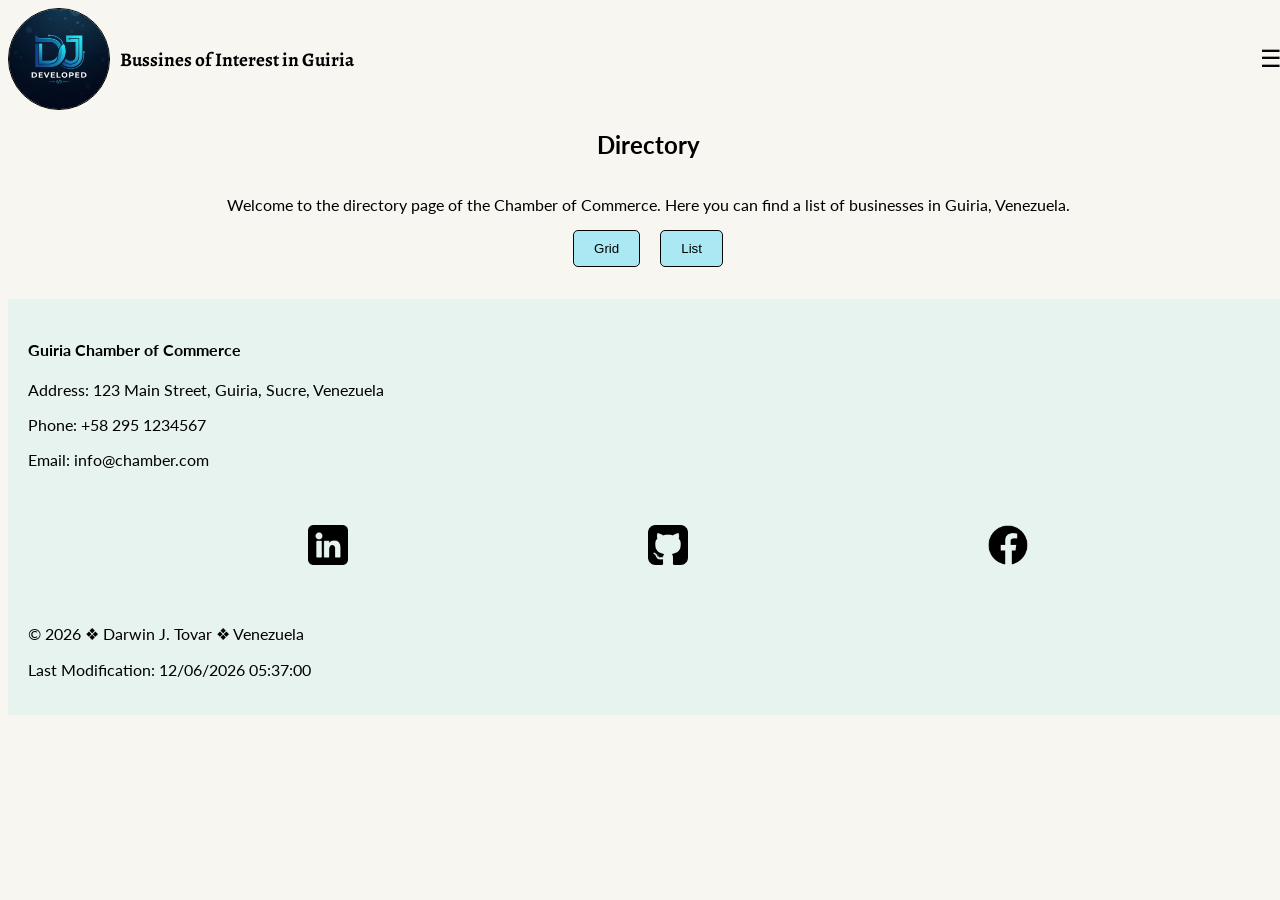
==== chamber/directory.html @ 314cca7e "first commint correction json file name" ====
<!DOCTYPE html>
<html lang="en">
<head>
    <meta charset="UTF-8">
    <meta name="viewport" content="width=device-width, initial-scale=1.0">
    <meta name="description" content="This is a directory page for the chamber section of the website for CSE231">
    <meta name="author" content="Darwin J Tovar">
    <link rel="stylesheet" href="styles/directory.css">
    <link rel="stylesheet" href="styles/directory-large.css" media="screen and (min-width: 768px)">
    <link rel="preconnect" href="https://fonts.googleapis.com" />
    <link rel="preconnect" href="https://fonts.gstatic.com" crossorigin />
    <link
      href="https://fonts.googleapis.com/css2?family=Alegreya:ital,wght@0,400..900;1,400..900&family=Lato:ital,wght@0,100;0,300;0,400;0,700;0,900;1,100;1,300;1,400;1,700;1,900&display=swap"
      rel="stylesheet"
    />
    <link rel="icon" href="images/favicon.ico"  type="image/x-icon"> 

    <script src="scripts/directory.js" defer></script>
    
    <title>Bussines Guiria</title>
</head>
<body>
    <header class="header-home">
        <section class="nav-title">
            <img src="../images/logo-home.png" alt="logo for Darwin j Tovar">
            <h2>Bussines of Interest in Guiria</h2>
        </section>

        <nav class="nav-home">
            <button id="hamburger">&#9776;</button>
            <a href="#">Home</a>
            <a href="#">Discover</a>
            <a href="#">Directory</a>
            <a href="#">Join</a>

        </nav>
    </header>
    <main>
        <section id="directory">
            <h1>Directory</h1>
            <p>Welcome to the directory page of the Chamber of Commerce. Here you can find a list of businesses in Guiria, Venezuela.</p>
            <div id="view-buttons">
                <button id="grid-view">Grid</button>
                <button id="list-view">List</button>
            </div>
            
            <ul id="business-list">
                <!-- Business entries will be dynamically populated here -->
            </ul>
        </section>
    </main>
    <footer>
        <section class="footer-info">
            <h4>Guiria Chamber of Commerce</h4>
            <p>Address: 123 Main Street, Guiria, Sucre, Venezuela</p>
            <p>Phone: +58 295 1234567</p>
            <p>Email: info@chamber.com</p>
        </section>
        <section class="contact">
            <a href="linkedin"><img src="../images/linkedin.png" alt=""></a>
            <a href="github"><img src="../images/signo-de-github.png" alt=""></a>
            <a href="facebook"><img src="../images/facebook.png" alt=""></a>
        </section>
        <section class="js-footer">
            <p id="year"><span></span></p>
            <p id="lastModified"></p>
        </section>
    </footer>
</body>
</html>
---- chamber/styles/directory.css ----
:root{
    --accent1: #050505;
    --accent2: #2b2d42;
    --primary-color: #aae9f3;
    --secondary-color: #f05454;
    --background-color:  #f8f6f0;
    --titles-font: 'alegreya', serif;
    --body-font: 'lato', sans-serif;
    --footer: #e7f3ef;
}
body{
    width:100%;
    display: flex;
    flex-direction: column;
    align-items: center;
    justify-content: center;
    background-color: var(--background-color);
    font-family: var(--body-font);

}

.header-home{
    width: 100%;
    display: flex;
    flex-direction: row;
    justify-content: space-between;
    align-items: center;
}
.header-home section{
    font-family: var(--titles-font);
    font-size: 0.8rem;
    display: flex;
    flex-direction: row;
    align-items: center;
    gap: 10px;
    
}
.header-home img{
    width: 100px;
    height: 100px;
    border-radius: 50%;
    border: 1px solid black;
}
.header-home nav button{
    background: none;
    border: none;
    color: var(--accent1);
    font-size: 24px;
    cursor: pointer;
}
nav a{
    display: none;
}
.nav-home.show {
    position: absolute;
    top: 0px;
    right: 0px;
    border: none;
    box-shadow: none;
    outline: none;
    margin: 0;
    display: flex;
    flex-direction: column;
    background-color: var(--primary-color);
    gap: 10px;
    z-index: 1000;
    width: 100%;
  
}
.nav-home.show a {
    display: block;
    color: var(--accent1);
    padding: 10px 0;
    text-decoration: none;
    align-self: center;
   
}
main{
    width: 80%;
    display: flex;
    flex-direction: column;
    justify-content: center;
    align-items: center;
}
#view-buttons{
    width: 100%;
    display: flex;
    flex-direction: row;
    justify-content: center;
    align-items: center;
    gap: 20px;
}
#view-buttons button{
    background-color: var(--primary-color);
    border: 1px solid var(--accent1);
    border-radius: 5px;
    padding: 10px 20px;
    cursor: pointer;
}
#view-buttons button:hover{
    background-color: var(--secondary-color);
    color: var(--accent1);
}
#directory{
    width: 100%;
    display: flex;
    flex-direction: column;
    justify-content: center;
    align-items: center;
}
.member-card{
    width: 80%;
    display: flex;
    flex-direction: column;
    justify-content: center;
    align-items: center;
    border: 1px solid var(--accent1);
    background-color: var(--primary-color);
    border-radius: 10px;
    padding: 20px;
    margin-bottom: 20px;
}
.member-card h3{
    width: 100%;
    text-align: center;
    font-family: var(--titles-font);
}
.member-card p{
    width: 100%;
    text-align: justify;
    font-family: var(--body-font);
}
.member-card a{
    width: 100%;
    text-align: center;
    font-family: var(--body-font);
    color: var(--accent2);
    text-decoration: none;
}
.member-card a:hover{
    cursor: pointer;
    color: var(--secondary-color);
    text-decoration: underline;
}
.member-card img{
    width: 100%;
    border-radius: 15px;
}
footer{
    width: 100%;
    background-color: var(--footer);
    display: flex;
    flex-direction: column;

    
}
footer section{
    width: 100%;

    gap: 20px;
    padding: 20px ;
}
.contact{
    display: flex;
    flex-direction: row;
    justify-content: space-evenly;
    gap: 20px;
    
}
.contact img{
    width: 40px;
}

.js-footer{
    width: 100%;

    
}
---- chamber/styles/directory-large.css ----
@media screen and (min-width: 768px) {
    body{
        max-width: 100%;
        display: flex;
        flex-direction: column;
        justify-content: center;
        align-items: center;
    }
    
}
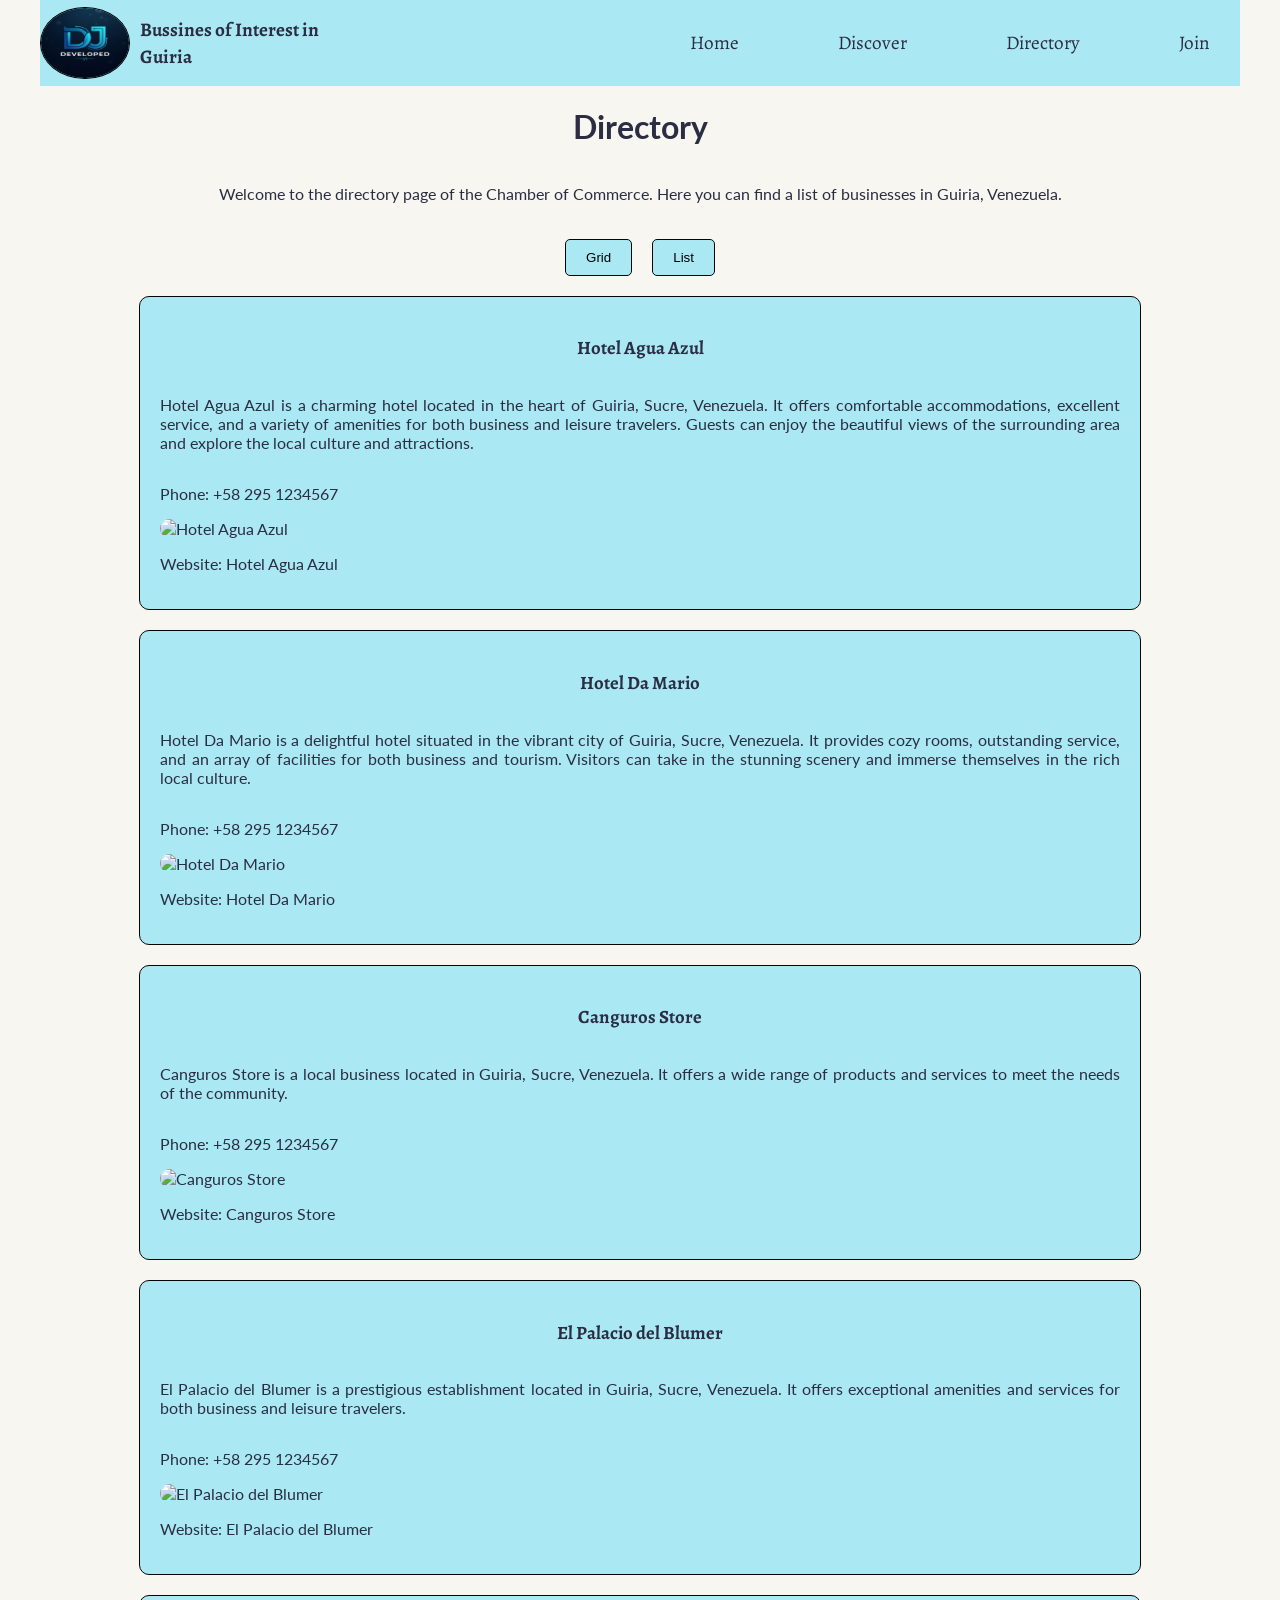
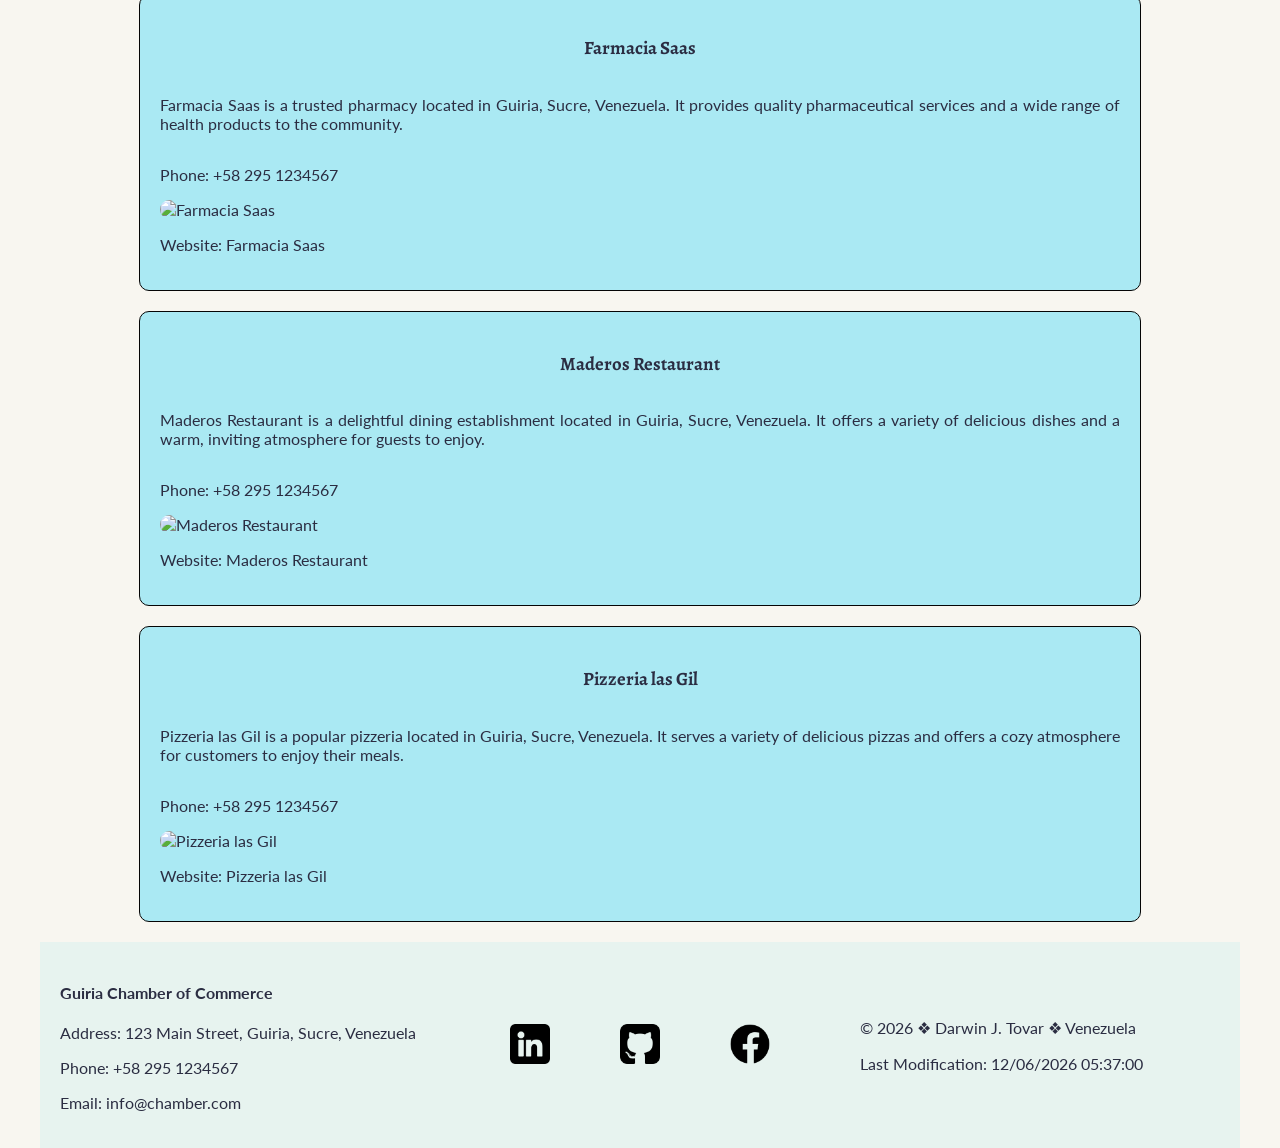
==== commit a296e2c6: "last correction in the audit page" ====
--- a/chamber/directory.html
+++ b/chamber/directory.html
@@ -17,7 +17,11 @@
 
     <script src="scripts/directory.js" defer></script>
     
-    <title>Bussines Guiria</title>
+    <title>Directory</title>
+    <meta property="og:title" content="Güiria Chamber of Commerce Business Directory">
+    <meta property="og:description" content="Explore the local business directory for Güiria, Venezuela. Find contacts, services, and member details.">
+    <meta property="og:url" content="https://dracosblood.github.io/wdd231/chamber/directory.html">
+    <meta property="og:image" content="https://encrypted-tbn0.gstatic.com/images?q=tbn:ANd9GcSXuBgCVryTdFSng9LtapfBpCmAnJS8qXG3ufb96hh0mRvS6M6tp7Hg2eks&s=10">
 </head>
 <body>
     <header class="header-home">
@@ -36,17 +40,17 @@
         </nav>
     </header>
     <main>
+        <h1>Directory</h1>
+        <p>Welcome to the directory page of the Chamber of Commerce. Here you can find a list of businesses in Guiria, Venezuela.</p>
+        <div id="view-buttons">
+            <button id="grid-view">Grid</button>
+            <button id="list-view">List</button>
+        </div>
         <section id="directory">
-            <h1>Directory</h1>
-            <p>Welcome to the directory page of the Chamber of Commerce. Here you can find a list of businesses in Guiria, Venezuela.</p>
-            <div id="view-buttons">
-                <button id="grid-view">Grid</button>
-                <button id="list-view">List</button>
-            </div>
+
+
             
-            <ul id="business-list">
-                <!-- Business entries will be dynamically populated here -->
-            </ul>
+
         </section>
     </main>
     <footer>
@@ -57,9 +61,9 @@
             <p>Email: info@chamber.com</p>
         </section>
         <section class="contact">
-            <a href="linkedin"><img src="../images/linkedin.png" alt=""></a>
-            <a href="github"><img src="../images/signo-de-github.png" alt=""></a>
-            <a href="facebook"><img src="../images/facebook.png" alt=""></a>
+            <a href="linkedin"><img src="images/linkedin.png" alt=""></a>
+            <a href="github"><img src="images/signo-de-github.png" alt=""></a>
+            <a href="facebook"><img src="images/facebook.png" alt=""></a>
         </section>
         <section class="js-footer">
             <p id="year"><span></span></p>
--- a/chamber/styles/directory.css
+++ b/chamber/styles/directory.css
@@ -24,6 +24,7 @@
     display: flex;
     flex-direction: row;
     justify-content: space-between;
+    background-color: var(--primary-color);
     align-items: center;
 }
 .header-home section{
@@ -36,8 +37,8 @@
     
 }
 .header-home img{
-    width: 100px;
-    height: 100px;
+    width: 30%;
+    height: 70px;
     border-radius: 50%;
     border: 1px solid black;
 }
@@ -89,6 +90,7 @@
     justify-content: center;
     align-items: center;
     gap: 20px;
+    padding: 20px;
 }
 #view-buttons button{
     background-color: var(--primary-color);
@@ -132,7 +134,7 @@
 }
 .member-card a{
     width: 100%;
-    text-align: center;
+    text-align: justify;
     font-family: var(--body-font);
     color: var(--accent2);
     text-decoration: none;
@@ -146,6 +148,30 @@
     width: 100%;
     border-radius: 15px;
 }
+#directory.grid {
+    display: grid;
+    grid-template-columns: repeat(2, 1fr);
+    gap: 20px;
+    margin-left: 40px;
+}
+#directory.grid .member-card {
+    width: 80%;
+    height: 90%;
+    display: flex;
+    flex-direction: column;
+    align-items: center;
+    text-align: center;
+    gap: 20px;
+}
+#directory.grid a{
+    text-align: justify;
+}
+
+#directory.list {
+    display: flex;
+    flex-direction: column;
+    gap: 10px;
+}
 footer{
     width: 100%;
     background-color: var(--footer);
--- a/chamber/styles/directory-large.css
+++ b/chamber/styles/directory-large.css
@@ -1,10 +1,112 @@
 @media screen and (min-width: 768px) {
-    body{
-        max-width: 100%;
+    body {
+    font-family: var(--body-font);
+
+    color: var(--accent2);
+    margin: 0;
+    padding: 0;
+    width: 100%;
+    max-width: 1200px;
+    margin-left: auto;
+    margin-right: auto;
+    display: flex;
+    flex-direction: column;
+    justify-content: center;
+    align-items: center;
+    }
+    main{
+        width: 100%;
         display: flex;
         flex-direction: column;
         justify-content: center;
         align-items: center;
+
     }
-    
+
+    .photo-home{
+        width: 50%;
+        
+        display: flex;
+        flex-direction: column;
+        justify-content: center;
+        align-items: center;
+        margin-left: 20px;
+    }
+    .photo-home img{
+        width: 38%;
+        border-radius: 15px;
+    }
+    .about{
+        width: 100%;
+        display: flex;
+    }
+    nav a{
+    display: flex;
+    text-decoration: none;
+    color: var(--accent2);
+    font-family: var(--titles-font);
+    font-size: 1.2rem;
+    margin-left: 20px;
+    }
+    #hamburger{
+        display: none;
+    }
+    .header-home{
+        display: flex;
+        flex-direction: row;
+        background-color: var(--primary-color);
+        justify-content:space-between;
+        align-items: center;
+        gap: 10px;
+    }
+    .header-home nav{
+
+        width: 50%;
+        height: 50px;
+        display: flex;
+        flex-direction: row;
+        justify-content: space-around;
+        align-items: center;
+  
+        gap: 20px;
+    }
+    .header-home img{
+        width: 30%;
+        height: 70px;
+
+    }
+
+    #directory.grid {
+        display: grid;
+        grid-template-columns: repeat(3, 1fr);
+        gap: 20px;
+        margin-left: 40px;
+    }
+    #directory.grid .member-card {
+        width: 80%;
+        height: 90%;
+        display: flex;
+        flex-direction: column;
+        align-items: center;
+        text-align: center;
+        gap: 20px;
+    }
+
+    #directory.list {
+        display: flex;
+        flex-direction: column;
+        gap: 10px;
+    }
+
+
+    #directory.list .member-card {
+        display: flex;
+        justify-content: space-between;
+        align-items: center;
+    }
+    footer{
+        display: flex;
+        flex-direction: row;
+        align-items: center;
+    }
 }
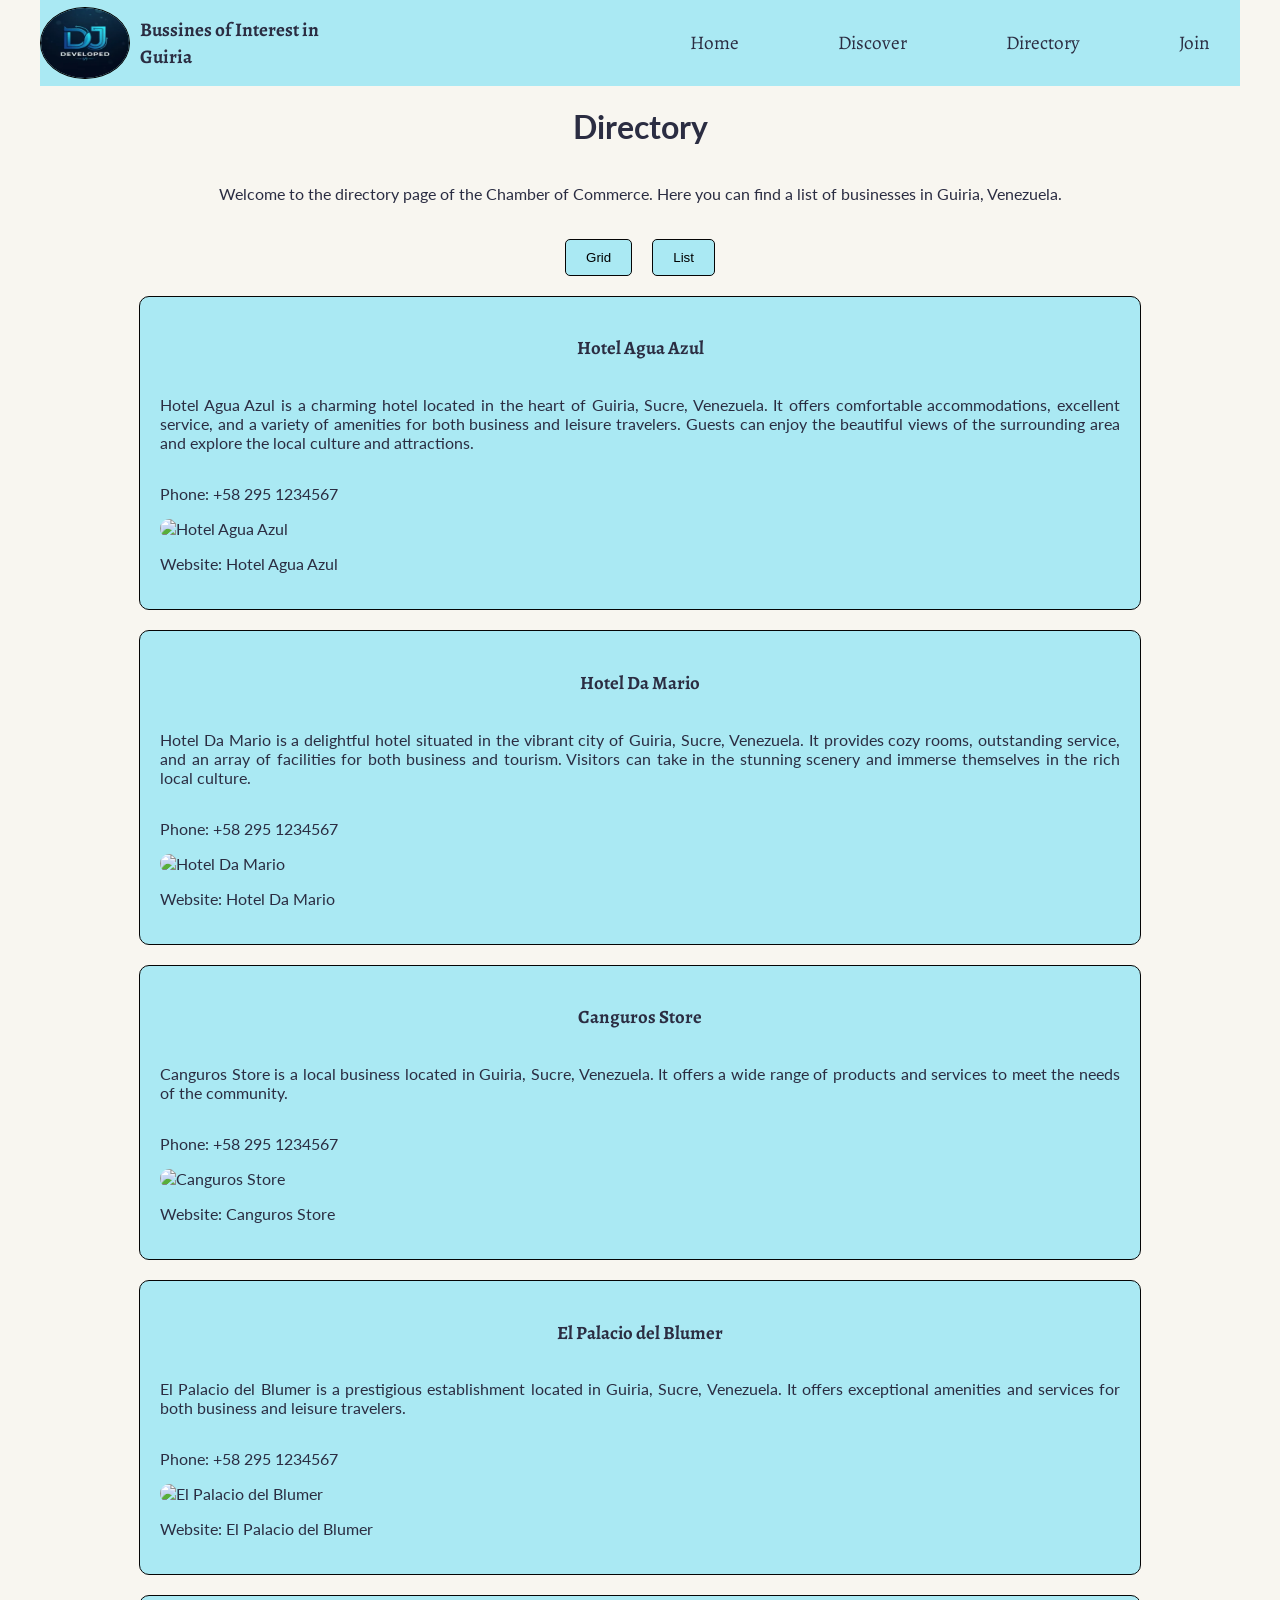
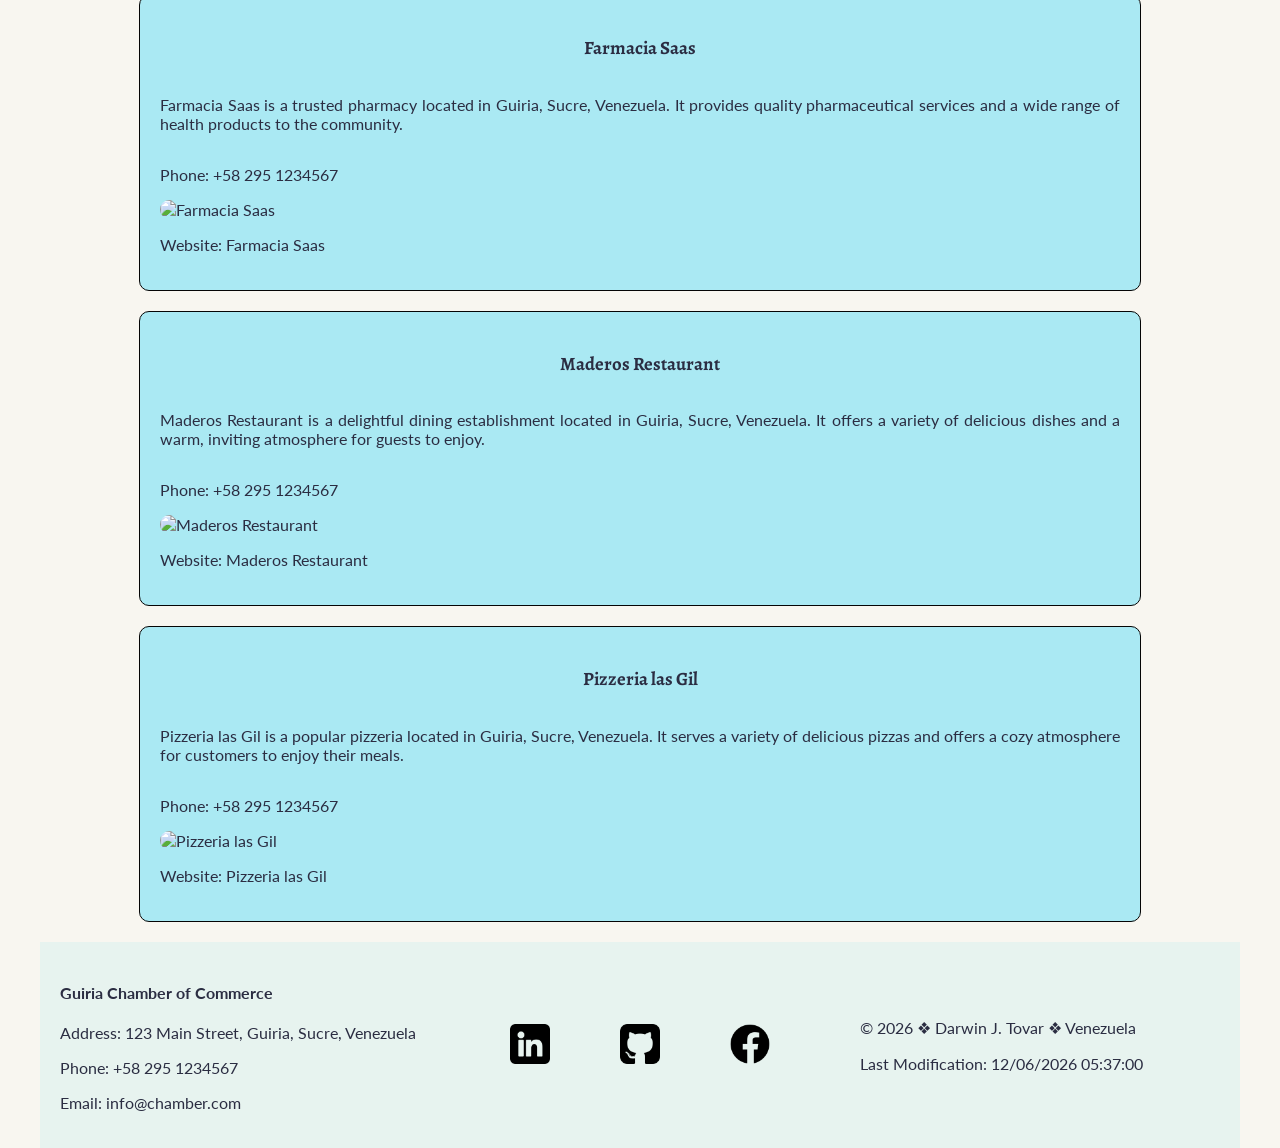
==== commit 83802c26: "change extention of image" ====
--- a/chamber/directory.html
+++ b/chamber/directory.html
@@ -17,16 +17,16 @@
 
     <script src="scripts/directory.js" defer></script>
     
-    <title>Directory</title>
+    <title>Güiria Chamber of Commerce - Business Directory</title>
     <meta property="og:title" content="Güiria Chamber of Commerce Business Directory">
     <meta property="og:description" content="Explore the local business directory for Güiria, Venezuela. Find contacts, services, and member details.">
     <meta property="og:url" content="https://dracosblood.github.io/wdd231/chamber/directory.html">
-    <meta property="og:image" content="https://encrypted-tbn0.gstatic.com/images?q=tbn:ANd9GcSXuBgCVryTdFSng9LtapfBpCmAnJS8qXG3ufb96hh0mRvS6M6tp7Hg2eks&s=10">
+    <meta property="og:image" content="https://dracosblood.github.io/wdd231/chamber/images/guiria.jpg">
 </head>
 <body>
     <header class="header-home">
         <section class="nav-title">
-            <img src="../images/logo-home.png" alt="logo for Darwin j Tovar">
+            <img src="../images/logo-home.webp" alt="logo for Darwin j Tovar">
             <h2>Bussines of Interest in Guiria</h2>
         </section>
 
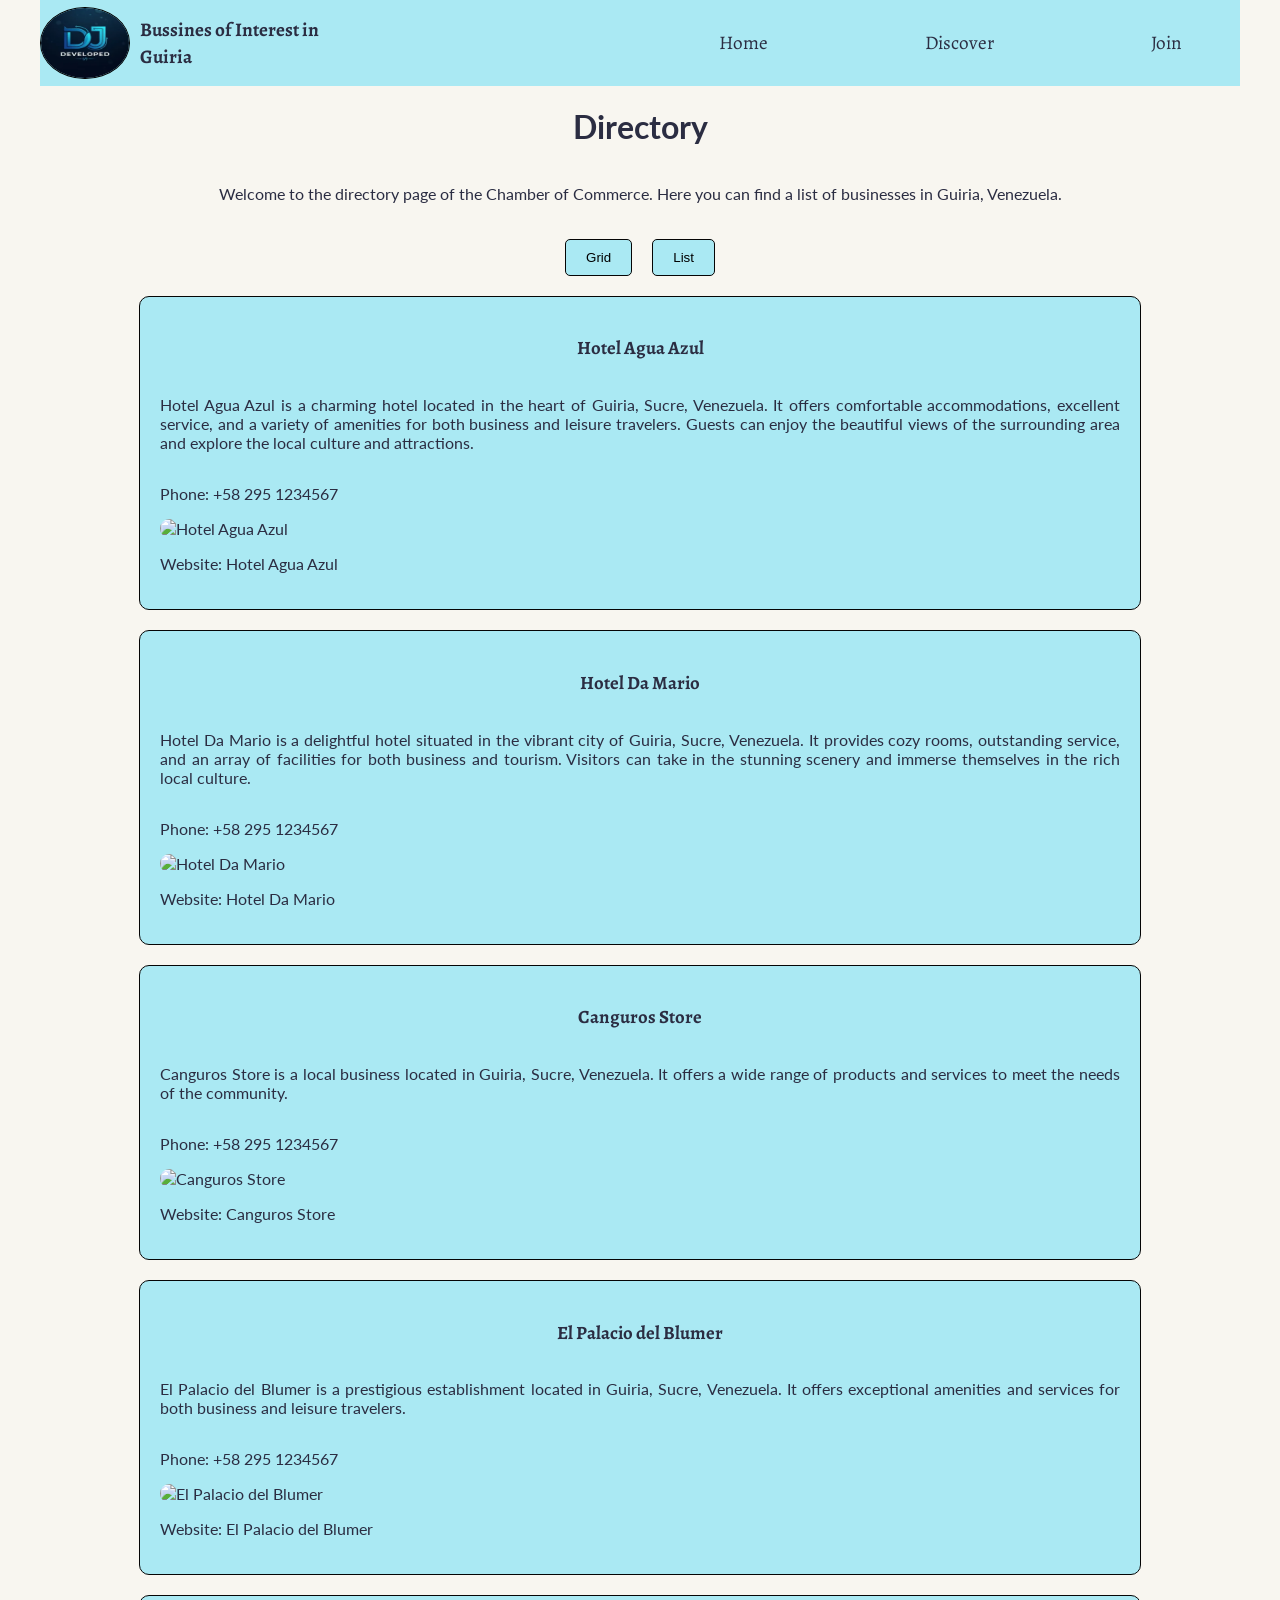
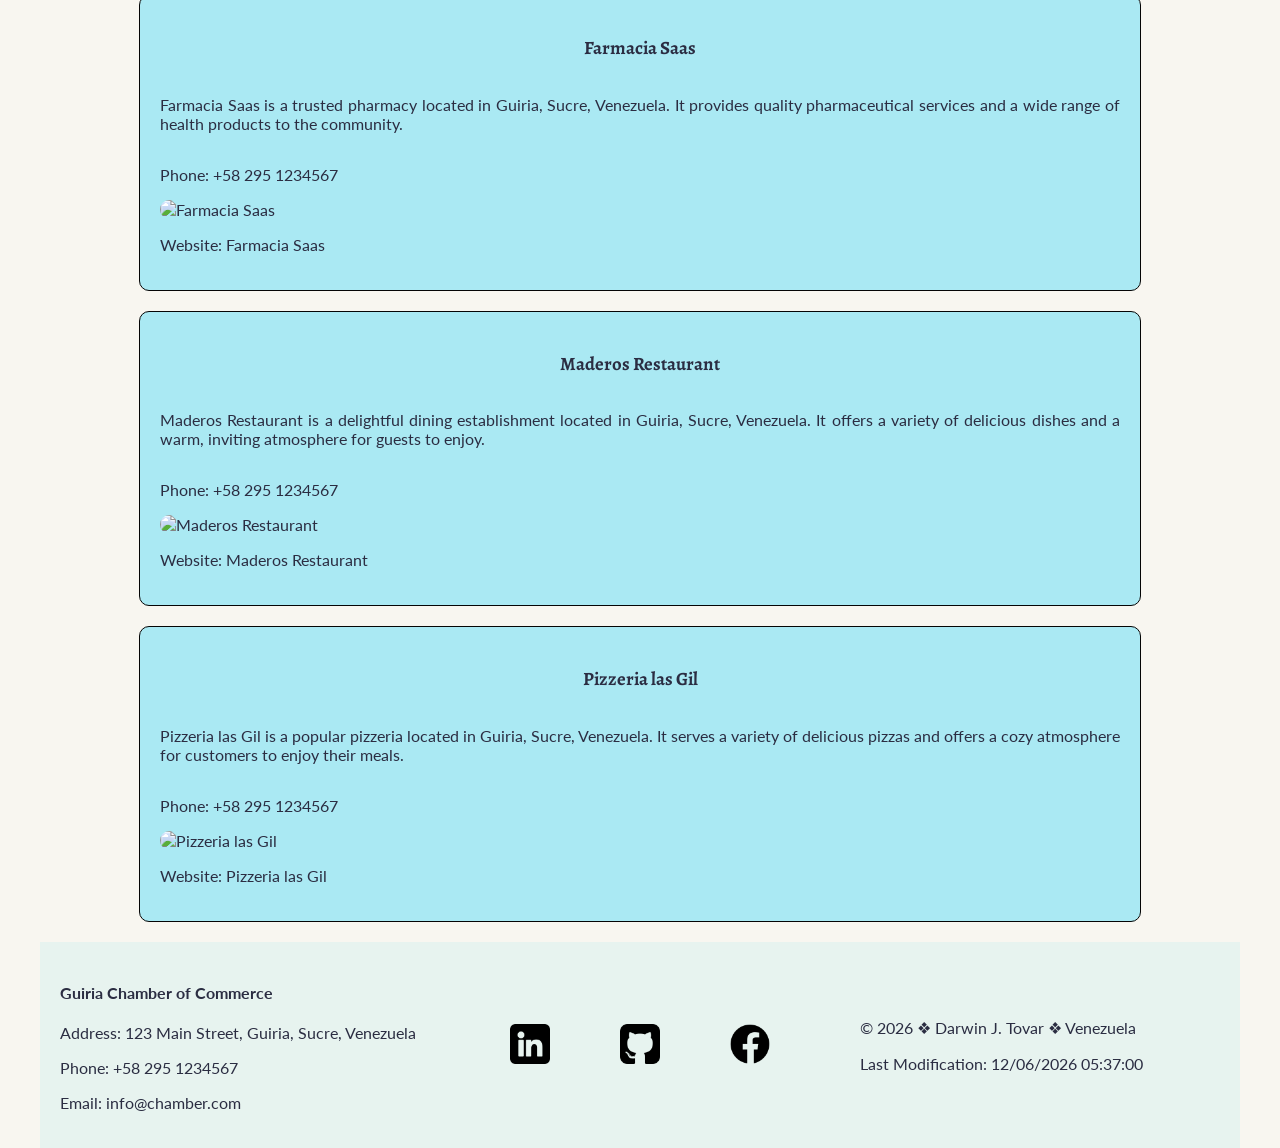
==== commit 15a30420: "first commint" ====
--- a/chamber/directory.html
+++ b/chamber/directory.html
@@ -32,9 +32,8 @@
 
         <nav class="nav-home">
             <button id="hamburger">&#9776;</button>
-            <a href="#">Home</a>
+            <a href="home.html">Home</a>
             <a href="#">Discover</a>
-            <a href="#">Directory</a>
             <a href="#">Join</a>
 
         </nav>
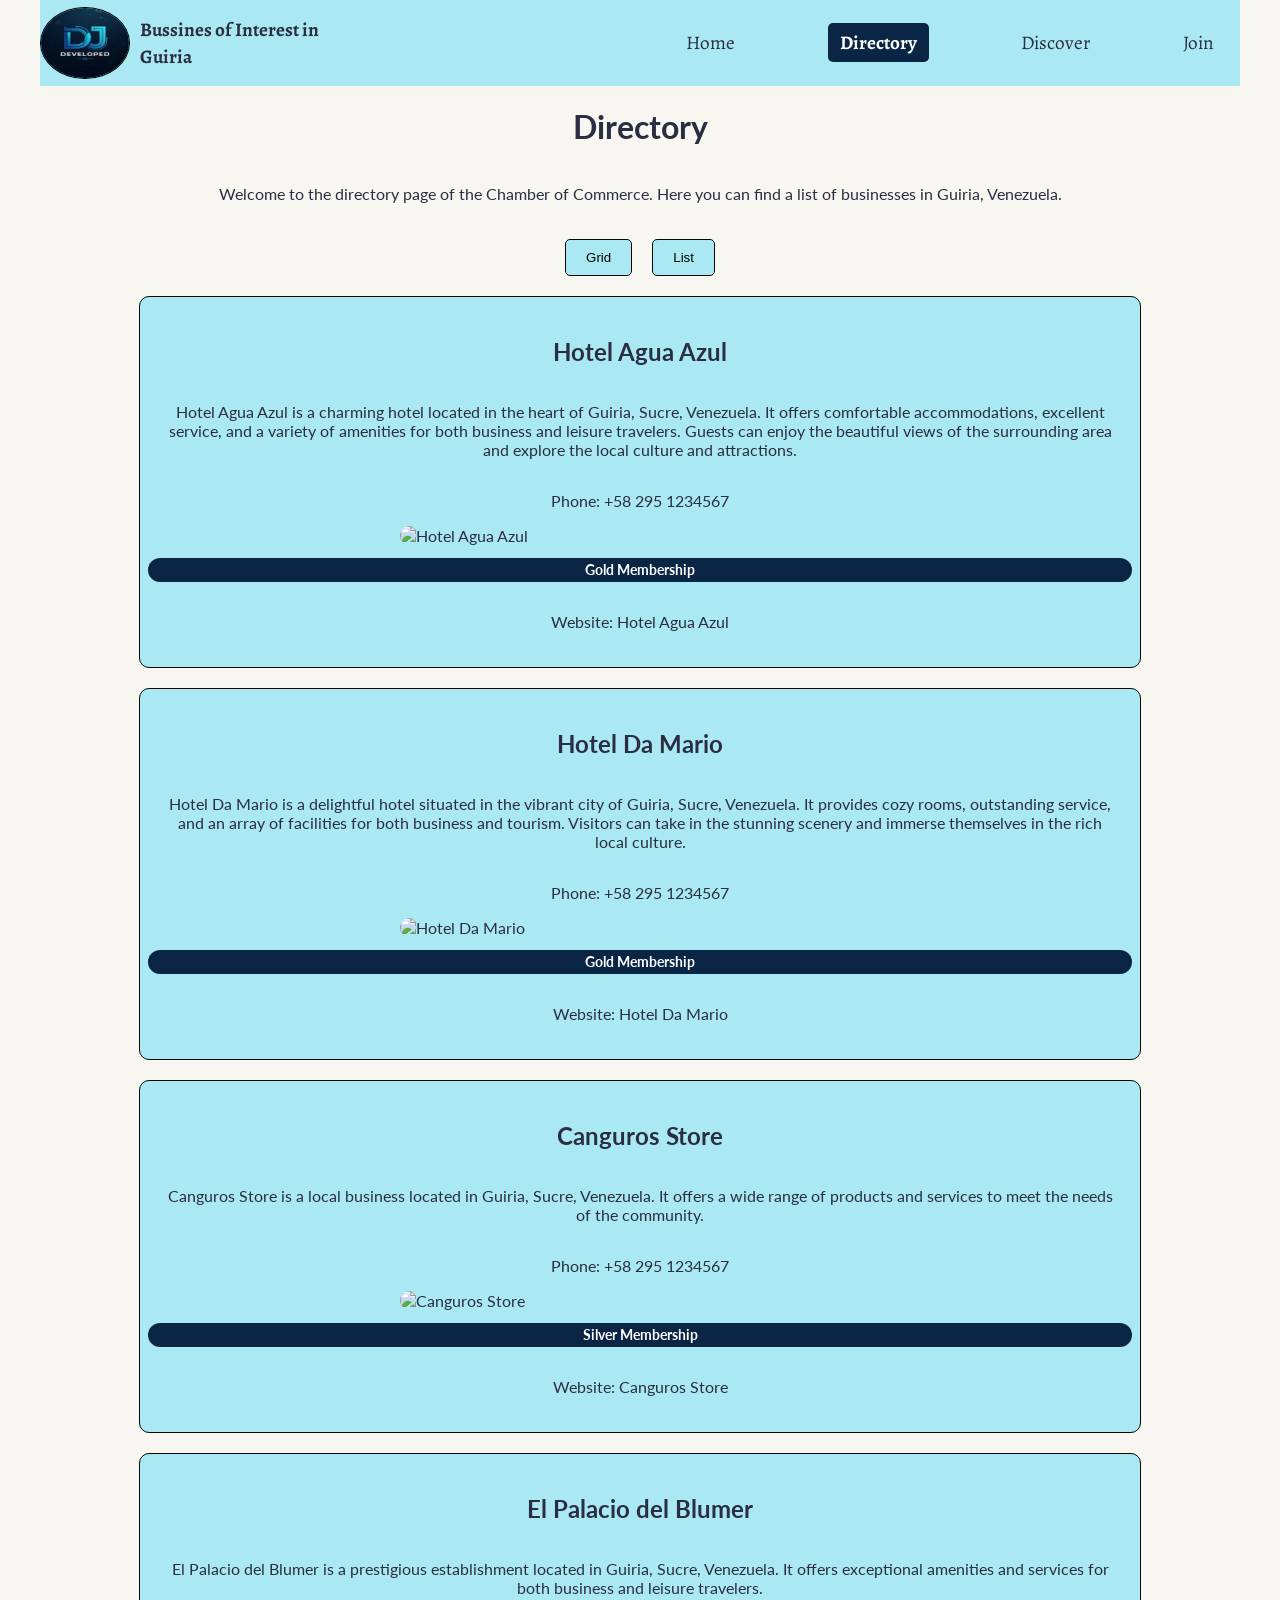
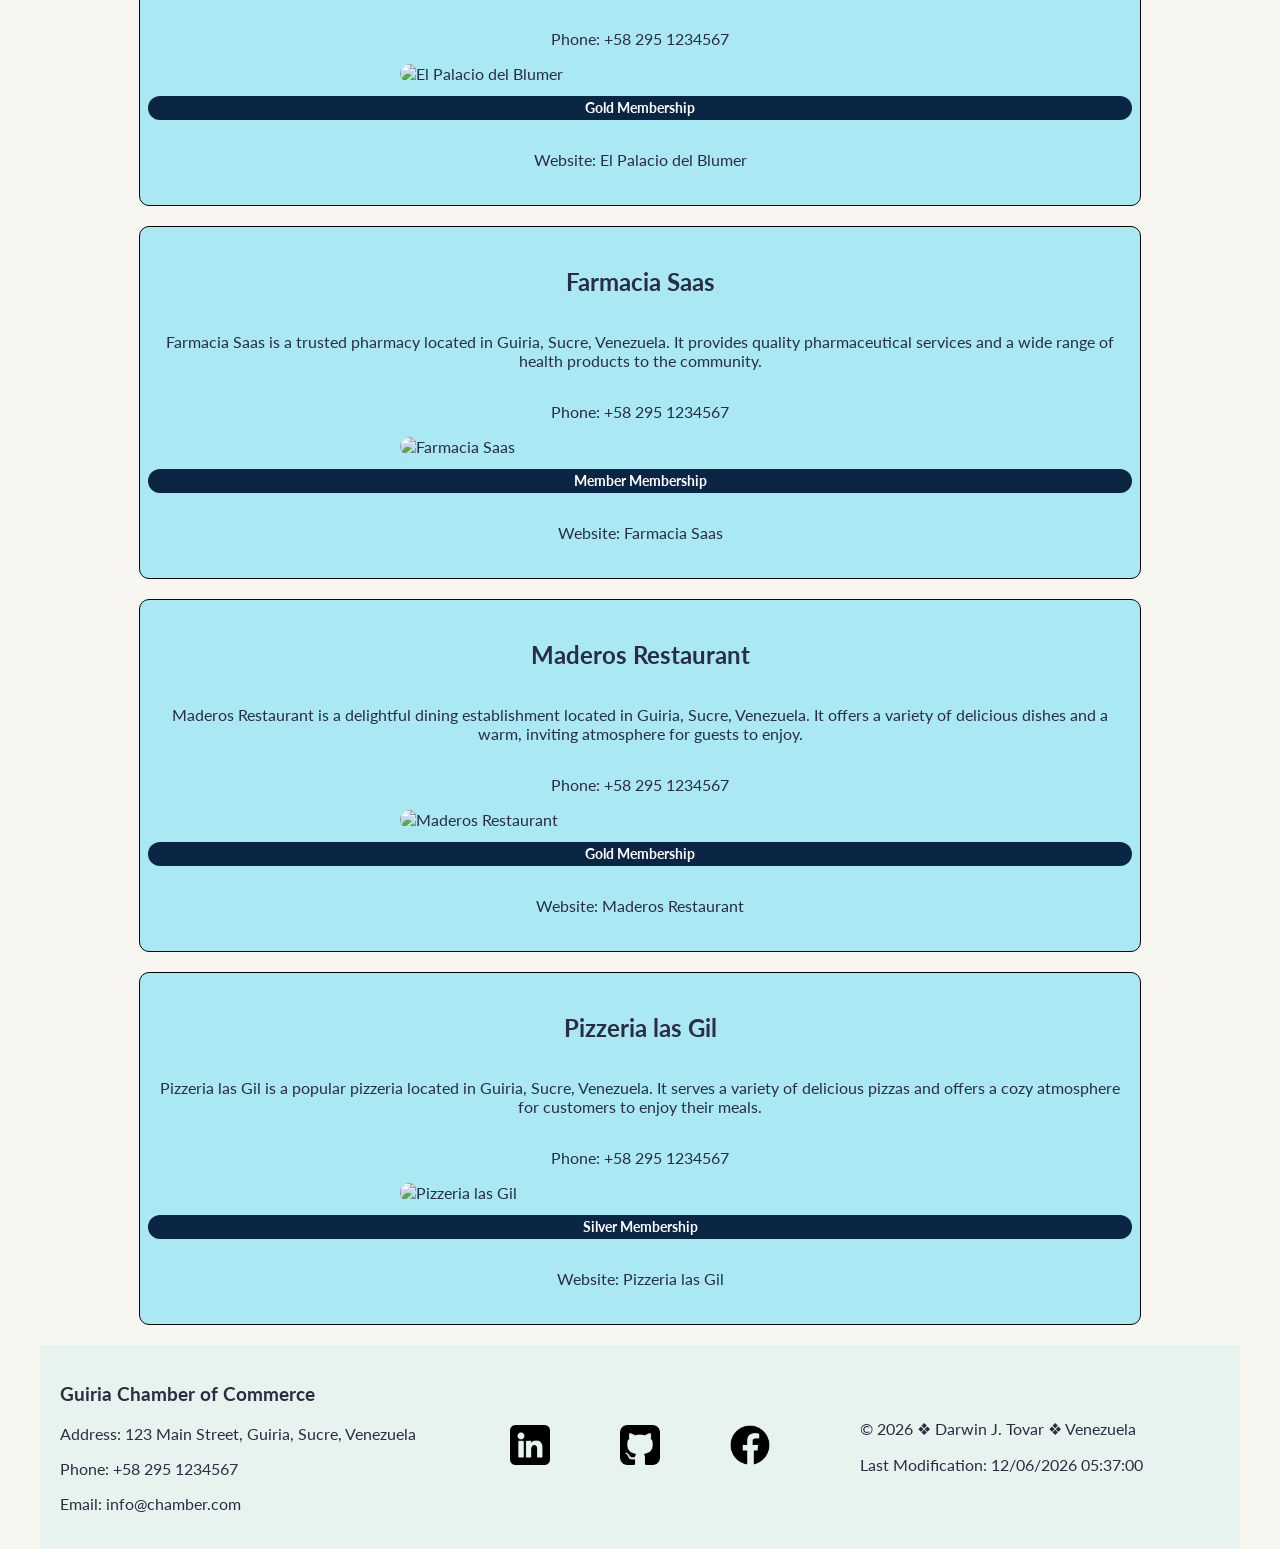
==== commit 9850f031: "Initial commit - Chamber project home page" ====
--- a/chamber/directory.html
+++ b/chamber/directory.html
@@ -13,7 +13,7 @@
       href="https://fonts.googleapis.com/css2?family=Alegreya:ital,wght@0,400..900;1,400..900&family=Lato:ital,wght@0,100;0,300;0,400;0,700;0,900;1,100;1,300;1,400;1,700;1,900&display=swap"
       rel="stylesheet"
     />
-    <link rel="icon" href="images/favicon.ico"  type="image/x-icon"> 
+    <link rel="icon" href="images/favicon.ico"  type="image/x-icon"/> 
 
     <script src="scripts/directory.js" defer></script>
     
@@ -32,7 +32,8 @@
 
         <nav class="nav-home">
             <button id="hamburger">&#9776;</button>
-            <a href="home.html">Home</a>
+            <a href="index.html">Home</a>
+            <a href="directory.html" class="active">Directory</a>
             <a href="#">Discover</a>
             <a href="#">Join</a>
 
@@ -54,15 +55,15 @@
     </main>
     <footer>
         <section class="footer-info">
-            <h4>Guiria Chamber of Commerce</h4>
+            <h3>Guiria Chamber of Commerce</h3>
             <p>Address: 123 Main Street, Guiria, Sucre, Venezuela</p>
             <p>Phone: +58 295 1234567</p>
             <p>Email: info@chamber.com</p>
         </section>
         <section class="contact">
-            <a href="linkedin"><img src="images/linkedin.png" alt=""></a>
-            <a href="github"><img src="images/signo-de-github.png" alt=""></a>
-            <a href="facebook"><img src="images/facebook.png" alt=""></a>
+            <a href="linkedin" target="_blank" aria-label="LinkedIn"><img src="images/linkedin.png" alt="icon of linkedin"></a>
+            <a href="github" target="_blank" aria-label="github"><img src="images/signo-de-github.png" alt="icon of github"></a>
+            <a href="facebook" target="_blank" aria-label="facebook"><img src="images/facebook.png" alt="icon of facebook"></a>
         </section>
         <section class="js-footer">
             <p id="year"><span></span></p>
--- a/chamber/styles/directory.css
+++ b/chamber/styles/directory.css
@@ -6,6 +6,7 @@
     --background-color:  #f8f6f0;
     --titles-font: 'alegreya', serif;
     --body-font: 'lato', sans-serif;
+    --wayfinding: #0b2545;
     --footer: #e7f3ef;
 }
 body{
@@ -65,7 +66,7 @@
     background-color: var(--primary-color);
     gap: 10px;
     z-index: 1000;
-    width: 100%;
+    width: 30%;
   
 }
 .nav-home.show a {
@@ -76,6 +77,13 @@
     align-self: center;
    
 }
+nav a.active {
+    background-color: var(--wayfinding);
+    color: #ffffff !important;
+    padding: 6px 12px;
+    border-radius: 5px;
+    font-weight: bold;
+}
 main{
     width: 80%;
     display: flex;
@@ -112,6 +120,7 @@
 }
 .member-card{
     width: 80%;
+
     display: flex;
     flex-direction: column;
     justify-content: center;
@@ -129,12 +138,12 @@
 }
 .member-card p{
     width: 100%;
-    text-align: justify;
+    text-align: center;
     font-family: var(--body-font);
 }
 .member-card a{
     width: 100%;
-    text-align: justify;
+    text-align: center;
     font-family: var(--body-font);
     color: var(--accent2);
     text-decoration: none;
@@ -146,7 +155,16 @@
 }
 .member-card img{
     width: 100%;
+    
     border-radius: 15px;
+}
+.membership-badge {
+    background-color: #0b2545;
+    color: #ffffff;
+    padding: 4px 12px;
+    border-radius: 20px;
+    font-size: 0.85rem;
+    font-weight: bold;
 }
 #directory.grid {
     display: grid;
--- a/chamber/styles/directory-large.css
+++ b/chamber/styles/directory-large.css
@@ -48,6 +48,13 @@
     font-size: 1.2rem;
     margin-left: 20px;
     }
+    nav a.active {
+    background-color: var(--wayfinding);
+    color: #ffffff;
+    padding: 6px 12px;
+    border-radius: 5px;
+    font-weight: bold;
+    }
     #hamburger{
         display: none;
     }
@@ -75,7 +82,11 @@
         height: 70px;
 
     }
-
+    .member-card img{
+    width: 50%;
+    
+    border-radius: 15px;
+}
     #directory.grid {
         display: grid;
         grid-template-columns: repeat(3, 1fr);
